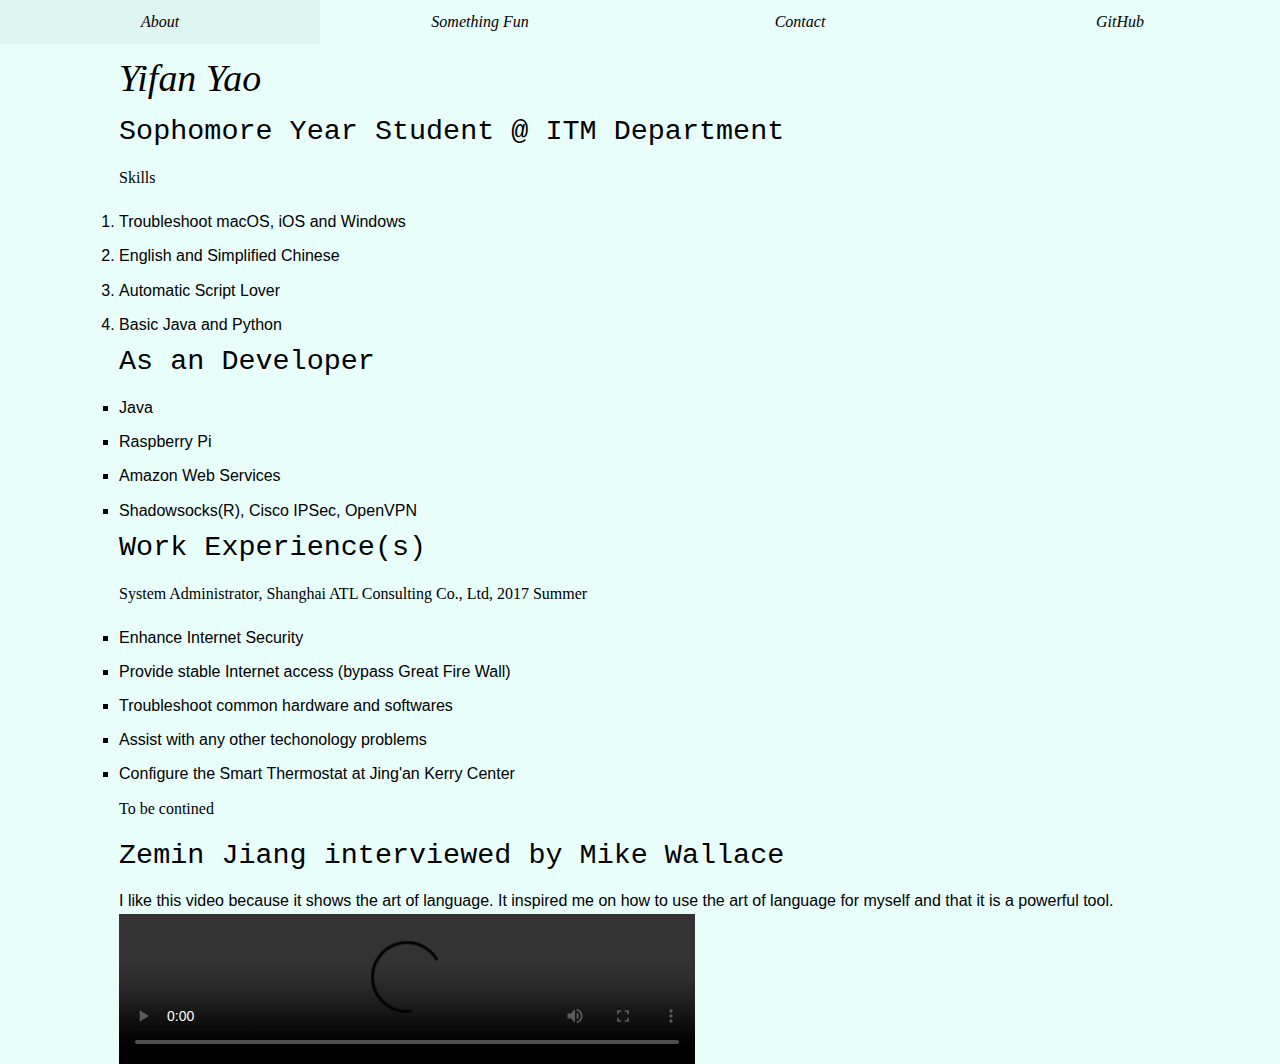
==== index.html @ 763ac0cf "Comply with htmllint; Corresponded URL for itmd-361-project2.conf;" ====
<!DOCTYPE html>
<html id="home" lang="en-US">

<head>
    <title>Hello World</title>
    <meta charset="utf-8" />
    <meta name="viewport" content="width=device-width,initial-scale=1.0,shrink-to-fit=no" />
    <link rel="stylesheet" href="css/screen.css?a" />
    <link rel="stylesheet" href="//basehold.it/18" />
</head>

<body>
  <header id="header">
    <h1><a href="https://aws.fanfanishere.org/itmd-361" rel="home">Yifan Yao</a></h1>
    <nav id="navigation" class="navbar">
      <ul>
        <li><a href="">About</a></li>
        <li><a href="somethingfun/">Something&nbsp;Fun</a></li>
        <li><a href="contact">Contact</a></li>
        <li><a href="https://www.github.com/fanfannnmn">GitHub</a></li>
      </ul>
    </nav>
  </header>

<article id="aboutme">
    <h2 id="name">Sophomore Year Student @ ITM Department</h2>
      <h3 id="skills">Skills</h3>
        <ol>
          <li>Troubleshoot macOS, iOS and Windows</li>
          <li>English and Simplified Chinese</li>
          <li>Automatic Script Lover</li>
          <li>Basic Java and Python</li>
        </ol>

  <section id="experience">
    <h2 id="developer">As an Developer</h2>
    <ul>
      <li>Java</li>
      <li>Raspberry Pi</li>
      <li>Amazon Web Services</li>
      <li>Shadowsocks(R), Cisco IPSec, OpenVPN</li>
    </ul>
  </section>

  <section id="workexperience">
    <h2 id="atlhead">Work Experience(s)</h2>
      <h3 id="atl">System Administrator, Shanghai ATL Consulting Co., Ltd, 2017 Summer</h3>
        <ul>
          <li>Enhance Internet Security</li>
          <li>Provide stable Internet access (bypass Great Fire Wall)</li>
          <li>Troubleshoot common hardware and softwares</li>
          <li>Assist with any other techonology problems</li>
          <li>Configure the Smart Thermostat at Jing'an Kerry Center</li>
        </ul>
      <h3 id="self-praise">To be contined</h3>
  </section>

  <section id="video">
    <h2>Zemin Jiang interviewed by Mike Wallace</h2>
    <figure>
      <figcaption>
        I like this video because it shows the art of language.
        It inspired me on how to use the art of language for myself and that
        it is a powerful tool.
      </figcaption>
        <!-- <iframe width="560" height="315" src="https://www.youtube.com/embed/0povNxZpUKE"></iframe> -->
        <video controls>
          <source src="https://itm.aws.fanfanishere.org/resource/Zemin_Jinag_interviewed_by_Mike_Wallace.mp4" type="video/mp4" />
          <p>
            Sorry, your browser does not support to view it for now.
            If you are interested, please download it from <a href="https://itm.aws.fanfanishere.org/resource/Zemin_Jinag_interviewed_by_Mike_Wallace.mp4">
            here</a>.
          </p>
        </video>
    </figure>
  </section>
</article>
</body>

</html>
---- css/screen.css ----
/* http://meyerweb.com/eric/tools/css/reset/
   v2.0 | 20110126
   License: none (public domain)
*/
/* stylelint-disable */
a,abbr,acronym,address,applet,article,aside,audio,b,big,blockquote,body,canvas,caption,center,cite,code,dd,del,details,dfn,div,dl,dt,em,embed,fieldset,figcaption,figure,footer,form,h1,h2,h3,h4,h5,h6,header,hgroup,html,i,iframe,img,ins,kbd,label,legend,li,mark,menu,nav,object,ol,output,p,pre,q,ruby,s,samp,section,small,span,strike,strong,sub,summary,sup,table,tbody,td,tfoot,th,thead,time,tr,tt,u,ul,var,video{margin:0;padding:0;border:0;font:inherit;vertical-align:baseline}article,aside,details,figcaption,figure,footer,header,hgroup,main,menu,nav,section{display:block}html,.stylelint{line-height:1}body,.stylelint{line-height:inherit}ol,ul,.stylelint{list-style:none}blockquote,q{quotes:none}blockquote:after,blockquote:before,q:after,q:before{content:'';content:none}table{border-collapse:collapse;border-spacing:0}
/* stylelint-enable */

/* Begin site styles below */

/* Base Styles */
/*
  Hint: these tend to be
  1. element selectors
  2. concerned with color and typography
  3. basic element presenation
*/

/*
  Setting type with a 4:3 modular scale
  http://www.modularscale.com/?18&px&1.333
*/
html {
  font-size: 1.125em; /* 18 / 16 = 1.125 */
  line-height: 1.222em; /* 22 / 18 = 1.2222222222 */
  font-family: sans-serif, Helvetica, Arial;
  background-color: #e8fefb;
  text-decoration: none;
}
body {
  padding-top: 3.667em; /* 66 / 18 = 3.667... */
  padding-right: 1.222em; /* 22 / 18 = 1.2222222222 */
  padding-left: 1.222em; /* 22 / 18 = 1.2222222222 */
}

h1,
h2,
h3,
h4,
h5,
h6,
p {
  padding-bottom: 1.222em; /* 22 / 18 = 1.2222222222 */
}

a {
  text-decoration: none;
  color: #1dadcc;
}

h1 {
  font-size: 2.369em; /* 42.635 / 18 = 2.369 */
  line-height: 1.032em; /* 44 / 42.635 = 1.032 */
  padding-bottom: 0.516em; /* 22 / 42.635 = 0.516 */
}
h1 a {
  text-decoration: none;
  color: black;
}
h2 {
  font-size: 1.777em; /* 31.984 / 18 = 1.777 */
  line-height: 1.032em; /* 33 / 31.984 = 1.032 */
  padding-bottom: 0.688em; /* 22 / 31.984 = 0.688 */
  font-family: courier;
}
h3 {
  font-family: "Times New Roman";
  font-weight: lighter;
}

ol, ul {
  bottom: 0.611em; /* 11 / 18 = 0.6111111 */
}
ol {
  list-style-type: decimal;
}
ul {
  list-style-type: square;
}
li ol,
li ul {
  padding-top: 0.611em; /* 11 / 18 = 0.6111111 */
  padding-left: 1.222em; /* 22 / 18 = 1.2222222222 */
  padding-bottom: 0;
}
li ol {
  list-style-type: lower-alpha;
}
li li ol {
  list-style-type: lower-roman;
}
li {
  padding-bottom: 0.611em; /* 11 / 18 = 0.6111111 */
}
li li:last-child {
  padding-bottom: 0;
}

p {
  padding-bottom: 1.222em;
}

/* Responsive Media */
img,
video,
audio {
  display: block;
  max-width: 100%;
  position: absolute;
  text-align: center;
}

/* Layout Styles */
/*
  Hint: these tend to be
  1. IDs; but also classes, sometimes
  2. concerned with layout and spatial
     relationships
*/

#header {
  margin: 0;
  font-family: georgia, cursive;
  font-weight: lighter;
  font-style: italic;
}

#navigation {
  position: absolute;
  width: 100%;
  top: 0;
  left: 0;
}
#navigation li {
  float: left;
  width: 25%;
}
#navigation a {
  display: block;
  color: black;
  width: 100%;
  padding-top: 0.611em; /* 11 / 18 = 0.611 */
  padding-bottom: 0.611em; /* 11 / 18 = 0.611 */
  text-align: center;
}
#navigation a:hover {
  background-color: #def4f1;
}

/* Modular Styles */
/*
  Repeating style patterns.
  Hint: these tend to be:
  1. classes and relationship selectors
  2. concerned with adjustments to base styles,
      spacing, color, etc. etc.
*/

#navigation ul,
#navigation li {
  list-style-type: none;
  padding-bottom: 0;
}

#form ul li,
#form label {
  list-style-type: none;
  padding-bottom: 0.277em;
}
ul li .ip-name, .ip-email {
  width: 15em;
  height: 1.111em;
}
ul li .ip-message {
  width: 25em;
  height: 11.111em;
  word-break: normal;
}

/* State Styles */
/*
  States of the browser and user access
  conditions.
  Hint: these tend to be:
  1. Driven by media queries
  2. Influenced by JavaScript
  3. Organized by Base, Layout, Module, State
*/

@media screen and (min-width: 375px) {
  body {
    padding-right: 11.73333333%; /* 44 / 375 = 11.73333333% */
    padding-left: 11.73333333%; /* 44 / 375 = 11.73333333% */
    font-size: 80%;
  }
  img,
  video,
  audio {
    display: block;
    width: 75%;
    position: absolute;
    text-align: center;
  }
  ul li .ip-message {
    width: 20em;
    height: 8.888em;
    word-break: normal;
  }
}

@media screen and (min-width: 640px) {
  html {
    font-size: 1.25em; /* 20 / 16 = 1.25em */
  }
  img,
  video,
  audio {
    display: block;
    max-width: 100%;
    position: absolute;
    text-align: center;
  }
}

@media screen and (min-width: 860px) {
  /*
    700 pixel grid w/ 80px margins (160)
    Columns: 200px;
    Gutters: 50px;
    Primary module: 450px;
    Secondary modul: 200px;
  */
  body {
    padding-right: 9.302325581%; /* 80 / 860 = 0.09302325581% */
    padding-left: 9.302325581%; /* 80 / 860 = 0.09302325581% */
  }
  img,
  video,
  audio {
    display: block;
    max-width: 45%;
    position: absolute;
    text-align: center;
  }
}
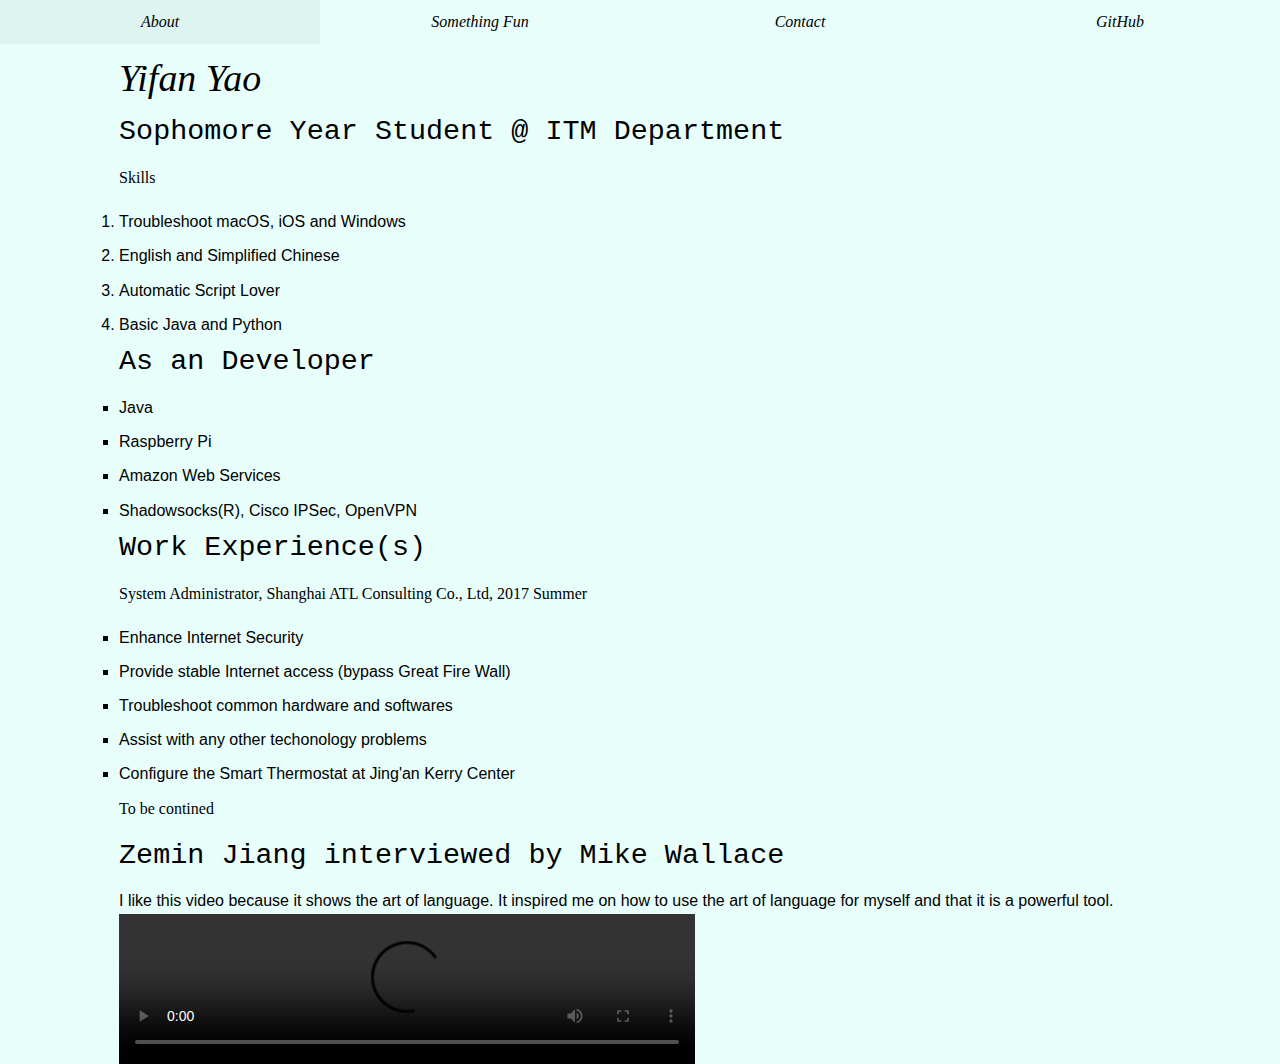
==== commit e11bce7c: "Change Baseline as 22px;" ====
--- a/index.html
+++ b/index.html
@@ -6,7 +6,7 @@
     <meta charset="utf-8" />
     <meta name="viewport" content="width=device-width,initial-scale=1.0,shrink-to-fit=no" />
     <link rel="stylesheet" href="css/screen.css?a" />
-    <link rel="stylesheet" href="//basehold.it/18" />
+    <link rel="stylesheet" href="//basehold.it/22" />
 </head>
 
 <body>
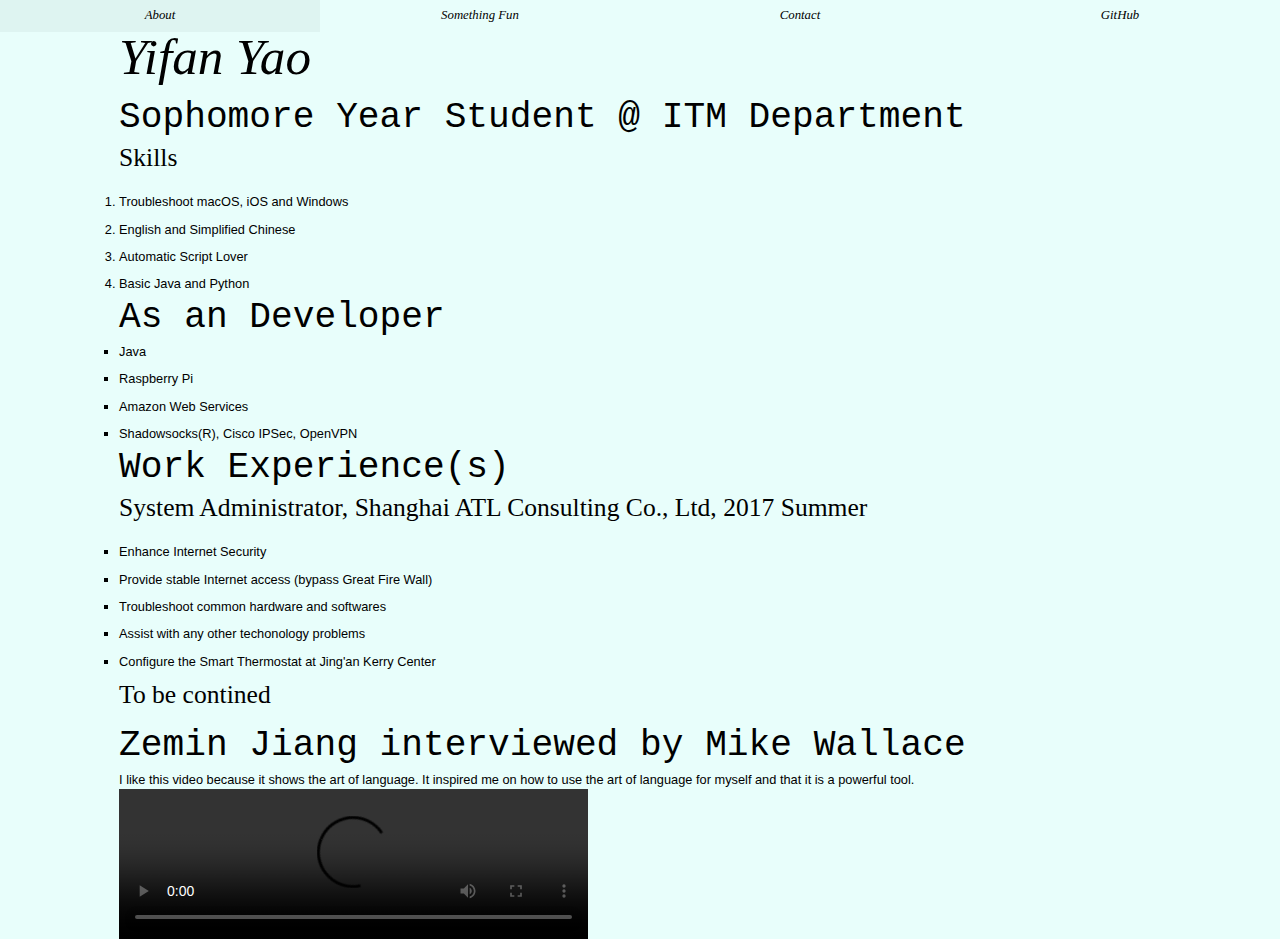
==== commit 5bd07bc7: "Organize stylesheet;" ====
--- a/index.html
+++ b/index.html
@@ -6,7 +6,7 @@
     <meta charset="utf-8" />
     <meta name="viewport" content="width=device-width,initial-scale=1.0,shrink-to-fit=no" />
     <link rel="stylesheet" href="css/screen.css?a" />
-    <link rel="stylesheet" href="//basehold.it/22" />
+    <link rel="stylesheet" href="//basehold.it/20" />
 </head>
 
 <body>
--- a/css/screen.css
+++ b/css/screen.css
@@ -21,26 +21,24 @@
   http://www.modularscale.com/?18&px&1.333
 */
 html {
-  font-size: 1.125em; /* 18 / 16 = 1.125 */
-  line-height: 1.222em; /* 22 / 18 = 1.2222222222 */
+  font-size: 1.125em; /* 18px / 16(default) = 1.125 */
+  line-height: 1.111em; /* 20px / 18 = 1.1111111111 */
   font-family: sans-serif, Helvetica, Arial;
   background-color: #e8fefb;
   text-decoration: none;
 }
 body {
-  padding-top: 3.667em; /* 66 / 18 = 3.667... */
-  padding-right: 1.222em; /* 22 / 18 = 1.2222222222 */
-  padding-left: 1.222em; /* 22 / 18 = 1.2222222222 */
+  padding-top: 3.3em; /* 66 / 20 = 3.3 */
+  padding-right: 1.1em; /* 22 / 20 = 1.1 */
+  padding-left: 1.1em; /* 22 / 20 = 1.1 */
 }
 
 h1,
 h2,
 h3,
-h4,
-h5,
-h6,
 p {
-  padding-bottom: 1.222em; /* 22 / 18 = 1.2222222222 */
+  padding-bottom: 0.8em;
+  font-weight: 500;
 }
 
 a {
@@ -49,27 +47,29 @@
 }
 
 h1 {
-  font-size: 2.369em; /* 42.635 / 18 = 2.369 */
-  line-height: 1.032em; /* 44 / 42.635 = 1.032 */
-  padding-bottom: 0.516em; /* 22 / 42.635 = 0.516 */
+  font-size: 3.998em; /* 50.889 / 20 = 2.54445 */
+  line-height: 0.589em; /* 25 / 50.889 = 0.5895183635 */
+  padding-bottom: 0.589em; /* 30 / 50 = 0.5895183635 */
 }
 h1 a {
   text-decoration: none;
   color: black;
 }
 h2 {
-  font-size: 1.777em; /* 31.984 / 18 = 1.777 */
-  line-height: 1.032em; /* 33 / 31.984 = 1.032 */
-  padding-bottom: 0.688em; /* 22 / 31.984 = 0.688 */
+  font-size: 2.827em; /* 35.989 / 20 = 1.79945 */
+  line-height: 0.834em; /* 30 / 35.989 = 0.8335880408 */
+  padding-bottom: 0.278em; /* 10 / 35.989 = 0.2778626803 */
   font-family: courier;
 }
 h3 {
+  font-size: 1.999em; /* 25.452 / 20 = 1.2726 */
+  line-height: 1.177em; /* 30 / 25.452 = 1.1786892975 */
   font-family: "Times New Roman";
   font-weight: lighter;
 }
 
 ol, ul {
-  bottom: 0.611em; /* 11 / 18 = 0.6111111 */
+  bottom: 0.55em; /* 11 / 20 = 0.55 */
 }
 ol {
   list-style-type: decimal;
@@ -79,8 +79,7 @@
 }
 li ol,
 li ul {
-  padding-top: 0.611em; /* 11 / 18 = 0.6111111 */
-  padding-left: 1.222em; /* 22 / 18 = 1.2222222222 */
+  padding-left: 1.1em; /* 22 / 20 = 1.1 */
   padding-bottom: 0;
 }
 li ol {
@@ -90,14 +89,10 @@
   list-style-type: lower-roman;
 }
 li {
-  padding-bottom: 0.611em; /* 11 / 18 = 0.6111111 */
+  padding-bottom: 0.75em; /* 11 / 20 = 0.75 */
 }
 li li:last-child {
   padding-bottom: 0;
-}
-
-p {
-  padding-bottom: 1.222em;
 }
 
 /* Responsive Media */
@@ -106,8 +101,6 @@
 audio {
   display: block;
   max-width: 100%;
-  position: absolute;
-  text-align: center;
 }
 
 /* Layout Styles */
@@ -139,8 +132,8 @@
   display: block;
   color: black;
   width: 100%;
-  padding-top: 0.611em; /* 11 / 18 = 0.611 */
-  padding-bottom: 0.611em; /* 11 / 18 = 0.611 */
+  padding-top: 0.55em; /* 11 / 20 = 0.55 */
+  padding-bottom: 0.55em; /* 11 / 20 = 0.55 */
   text-align: center;
 }
 #navigation a:hover {
@@ -165,15 +158,15 @@
 #form ul li,
 #form label {
   list-style-type: none;
-  padding-bottom: 0.277em;
+  padding-bottom: 0.15em; /* 3 / 20 = 0.15 */
 }
 ul li .ip-name, .ip-email {
   width: 15em;
-  height: 1.111em;
+  height: 1.1em; /* 22 / 20 = 1.1 */
 }
 ul li .ip-message {
   width: 25em;
-  height: 11.111em;
+  height: 10em; /* 200 / 20 = 10 */
   word-break: normal;
 }
 
@@ -198,27 +191,23 @@
   audio {
     display: block;
     width: 75%;
-    position: absolute;
-    text-align: center;
   }
   ul li .ip-message {
     width: 20em;
-    height: 8.888em;
+    height: 8.889em;  /* 160 / 18 = 8.8888888889 */
     word-break: normal;
   }
 }
 
 @media screen and (min-width: 640px) {
   html {
-    font-size: 1.25em; /* 20 / 16 = 1.25em */
+    font-size: 1em;
   }
   img,
   video,
   audio {
     display: block;
     max-width: 100%;
-    position: absolute;
-    text-align: center;
   }
 }
 
@@ -239,7 +228,5 @@
   audio {
     display: block;
     max-width: 45%;
-    position: absolute;
-    text-align: center;
-  }
-}
+  }
+}
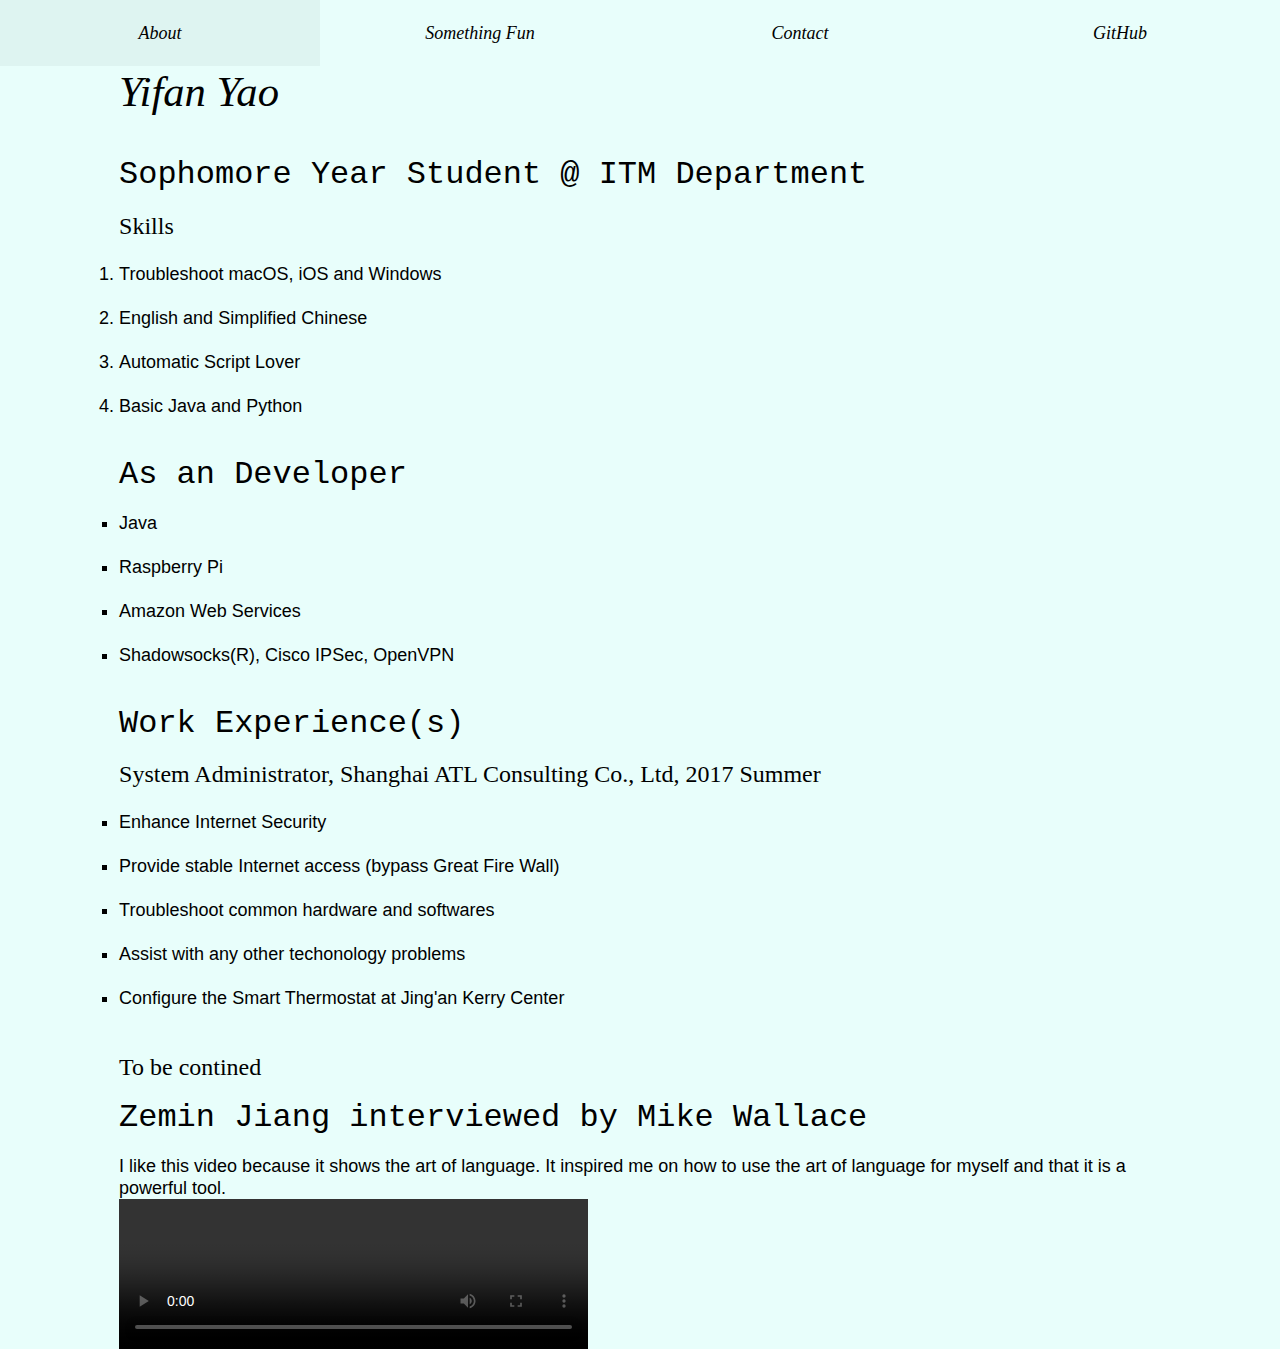
==== commit 3e5a276e: "Make everything scaled;" ====
--- a/index.html
+++ b/index.html
@@ -6,7 +6,7 @@
     <meta charset="utf-8" />
     <meta name="viewport" content="width=device-width,initial-scale=1.0,shrink-to-fit=no" />
     <link rel="stylesheet" href="css/screen.css?a" />
-    <link rel="stylesheet" href="//basehold.it/20" />
+    <link rel="stylesheet" href="//basehold.it/22" />
 </head>
 
 <body>
@@ -65,7 +65,7 @@
       </figcaption>
         <!-- <iframe width="560" height="315" src="https://www.youtube.com/embed/0povNxZpUKE"></iframe> -->
         <video controls>
-          <source src="https://itm.aws.fanfanishere.org/resource/Zemin_Jinag_interviewed_by_Mike_Wallace.mp4" type="video/mp4" />
+          <!--<source src="https://itm.aws.fanfanishere.org/resource/Zemin_Jinag_interviewed_by_Mike_Wallace.mp4" type="video/mp4" />-->
           <p>
             Sorry, your browser does not support to view it for now.
             If you are interested, please download it from <a href="https://itm.aws.fanfanishere.org/resource/Zemin_Jinag_interviewed_by_Mike_Wallace.mp4">
--- a/css/screen.css
+++ b/css/screen.css
@@ -21,25 +21,25 @@
   http://www.modularscale.com/?18&px&1.333
 */
 html {
-  font-size: 1.125em; /* 18px / 16(default) = 1.125 */
-  line-height: 1.111em; /* 20px / 18 = 1.1111111111 */
+  font-size: 18px;
+  line-height: 22px;
   font-family: sans-serif, Helvetica, Arial;
   background-color: #e8fefb;
   text-decoration: none;
 }
 body {
-  padding-top: 3.3em; /* 66 / 20 = 3.3 */
-  padding-right: 1.1em; /* 22 / 20 = 1.1 */
-  padding-left: 1.1em; /* 22 / 20 = 1.1 */
-}
-
+  padding-top: 22px;
+  padding-right: 22px;
+  padding-left: 22px;
+}
+/*
 h1,
 h2,
 h3,
 p {
-  padding-bottom: 0.8em;
+  padding-bottom: 22px;
   font-weight: 500;
-}
+}*/
 
 a {
   text-decoration: none;
@@ -47,29 +47,31 @@
 }
 
 h1 {
-  font-size: 3.998em; /* 50.889 / 20 = 2.54445 */
-  line-height: 0.589em; /* 25 / 50.889 = 0.5895183635 */
-  padding-bottom: 0.589em; /* 30 / 50 = 0.5895183635 */
+  font-size: 42.635px;
+  padding-top: 44px;
+  line-height: 51.162px;
+  padding-bottom: 44px;
 }
 h1 a {
   text-decoration: none;
   color: black;
 }
 h2 {
-  font-size: 2.827em; /* 35.989 / 20 = 1.79945 */
-  line-height: 0.834em; /* 30 / 35.989 = 0.8335880408 */
-  padding-bottom: 0.278em; /* 10 / 35.989 = 0.2778626803 */
+  font-size: 31.984px;
+  line-height: 28.7928px;
+  padding-bottom: 22px;
   font-family: courier;
 }
 h3 {
-  font-size: 1.999em; /* 25.452 / 20 = 1.2726 */
-  line-height: 1.177em; /* 30 / 25.452 = 1.1786892975 */
+  font-size: 23.994px;
+  line-height: 28.7928px;
   font-family: "Times New Roman";
   font-weight: lighter;
+  padding-bottom: 22px;
 }
 
 ol, ul {
-  bottom: 0.55em; /* 11 / 20 = 0.55 */
+  padding-bottom: 22px;
 }
 ol {
   list-style-type: decimal;
@@ -79,7 +81,7 @@
 }
 li ol,
 li ul {
-  padding-left: 1.1em; /* 22 / 20 = 1.1 */
+  padding-left: 22px;
   padding-bottom: 0;
 }
 li ol {
@@ -89,7 +91,7 @@
   list-style-type: lower-roman;
 }
 li {
-  padding-bottom: 0.75em; /* 11 / 20 = 0.75 */
+  padding-bottom: 22px;
 }
 li li:last-child {
   padding-bottom: 0;
@@ -132,8 +134,8 @@
   display: block;
   color: black;
   width: 100%;
-  padding-top: 0.55em; /* 11 / 20 = 0.55 */
-  padding-bottom: 0.55em; /* 11 / 20 = 0.55 */
+  padding-top: 22px;
+  padding-bottom: 22px;
   text-align: center;
 }
 #navigation a:hover {
@@ -158,15 +160,15 @@
 #form ul li,
 #form label {
   list-style-type: none;
-  padding-bottom: 0.15em; /* 3 / 20 = 0.15 */
+  line-height: 18px;
 }
 ul li .ip-name, .ip-email {
   width: 15em;
-  height: 1.1em; /* 22 / 20 = 1.1 */
+  height: 18px;
 }
 ul li .ip-message {
   width: 25em;
-  height: 10em; /* 200 / 20 = 10 */
+  height: 200px;
   word-break: normal;
 }
 
@@ -184,7 +186,6 @@
   body {
     padding-right: 11.73333333%; /* 44 / 375 = 11.73333333% */
     padding-left: 11.73333333%; /* 44 / 375 = 11.73333333% */
-    font-size: 80%;
   }
   img,
   video,
@@ -194,15 +195,13 @@
   }
   ul li .ip-message {
     width: 20em;
-    height: 8.889em;  /* 160 / 18 = 8.8888888889 */
+    height: 160px;  /* 160 / 18 = 8.8888888889 */
     word-break: normal;
   }
 }
 
+
 @media screen and (min-width: 640px) {
-  html {
-    font-size: 1em;
-  }
   img,
   video,
   audio {
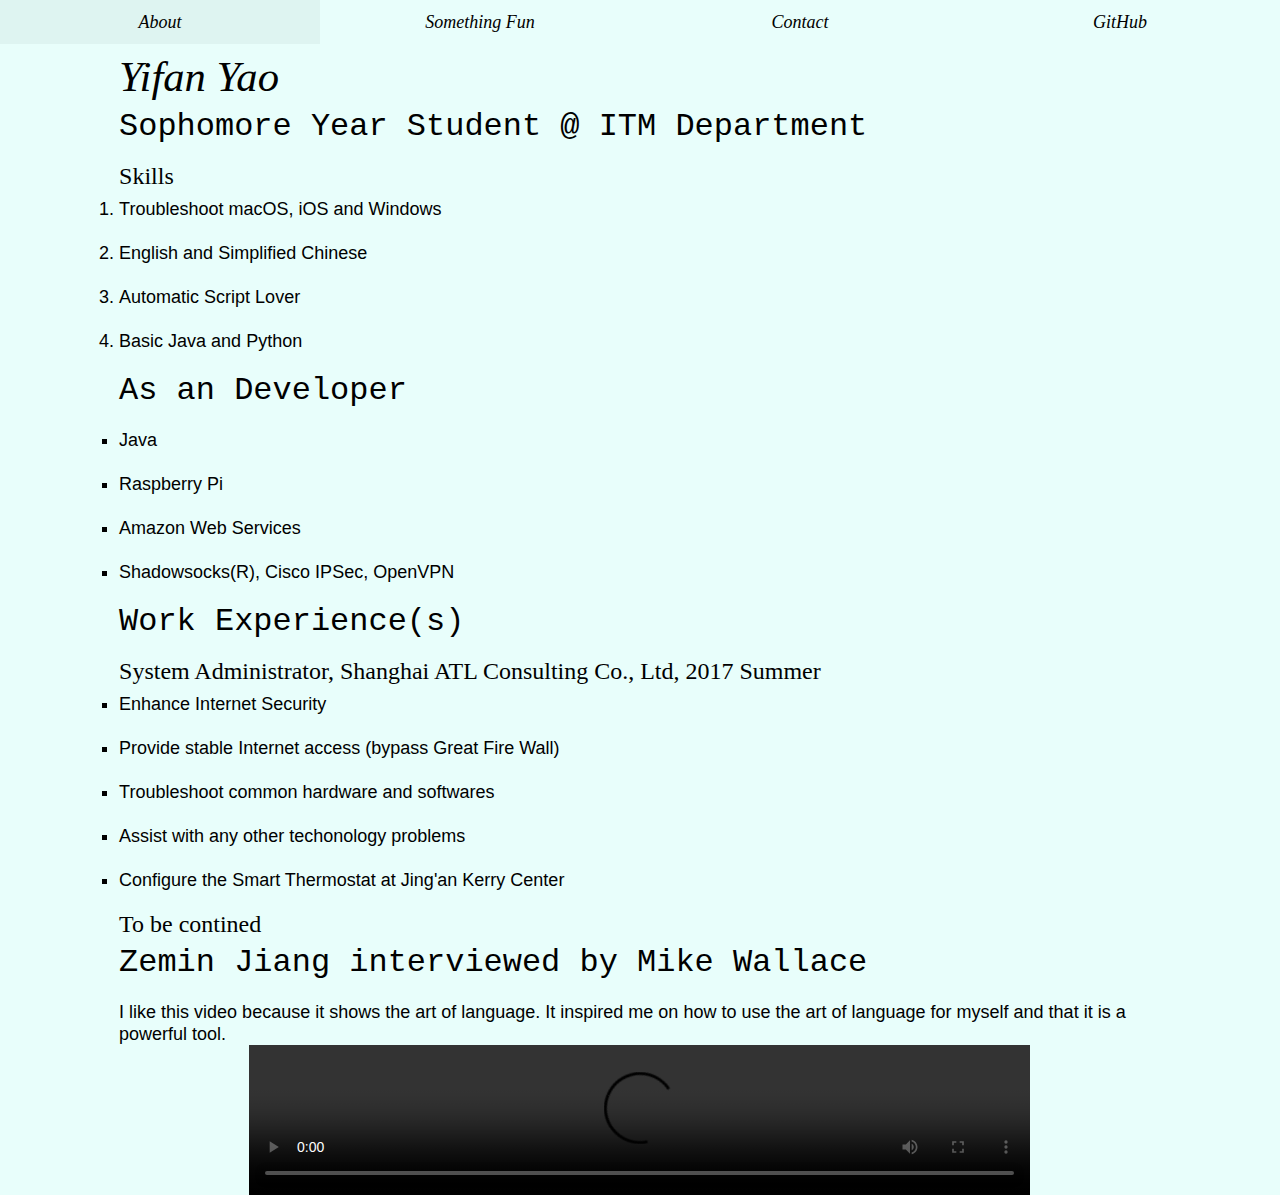
==== commit ba69e98f: "Final version for px;" ====
--- a/index.html
+++ b/index.html
@@ -63,9 +63,8 @@
         It inspired me on how to use the art of language for myself and that
         it is a powerful tool.
       </figcaption>
-        <!-- <iframe width="560" height="315" src="https://www.youtube.com/embed/0povNxZpUKE"></iframe> -->
         <video controls>
-          <!--<source src="https://itm.aws.fanfanishere.org/resource/Zemin_Jinag_interviewed_by_Mike_Wallace.mp4" type="video/mp4" />-->
+          <source src="https://itm.aws.fanfanishere.org/resource/Zemin_Jinag_interviewed_by_Mike_Wallace.mp4" type="video/mp4" />
           <p>
             Sorry, your browser does not support to view it for now.
             If you are interested, please download it from <a href="https://itm.aws.fanfanishere.org/resource/Zemin_Jinag_interviewed_by_Mike_Wallace.mp4">
--- a/css/screen.css
+++ b/css/screen.css
@@ -28,18 +28,10 @@
   text-decoration: none;
 }
 body {
-  padding-top: 22px;
+  padding-top: 11px;
   padding-right: 22px;
   padding-left: 22px;
 }
-/*
-h1,
-h2,
-h3,
-p {
-  padding-bottom: 22px;
-  font-weight: 500;
-}*/
 
 a {
   text-decoration: none;
@@ -49,8 +41,8 @@
 h1 {
   font-size: 42.635px;
   padding-top: 44px;
-  line-height: 51.162px;
-  padding-bottom: 44px;
+  line-height: 44px;
+  padding-bottom: 11px;
 }
 h1 a {
   text-decoration: none;
@@ -58,21 +50,22 @@
 }
 h2 {
   font-size: 31.984px;
-  line-height: 28.7928px;
+  line-height: 33px;
   padding-bottom: 22px;
   font-family: courier;
 }
 h3 {
   font-size: 23.994px;
-  line-height: 28.7928px;
+  line-height: 22px;
   font-family: "Times New Roman";
   font-weight: lighter;
+  padding-bottom: 11px;
+}
+
+p {
   padding-bottom: 22px;
 }
 
-ol, ul {
-  padding-bottom: 22px;
-}
 ol {
   list-style-type: decimal;
 }
@@ -91,10 +84,8 @@
   list-style-type: lower-roman;
 }
 li {
+  line-height: 22px;
   padding-bottom: 22px;
-}
-li li:last-child {
-  padding-bottom: 0;
 }
 
 /* Responsive Media */
@@ -134,8 +125,8 @@
   display: block;
   color: black;
   width: 100%;
-  padding-top: 22px;
-  padding-bottom: 22px;
+  padding-top: 11px;
+  padding-bottom: 11px;
   text-align: center;
 }
 #navigation a:hover {
@@ -155,21 +146,6 @@
 #navigation li {
   list-style-type: none;
   padding-bottom: 0;
-}
-
-#form ul li,
-#form label {
-  list-style-type: none;
-  line-height: 18px;
-}
-ul li .ip-name, .ip-email {
-  width: 15em;
-  height: 18px;
-}
-ul li .ip-message {
-  width: 25em;
-  height: 200px;
-  word-break: normal;
 }
 
 /* State Styles */
@@ -191,12 +167,8 @@
   video,
   audio {
     display: block;
+    margin: 0 auto;
     width: 75%;
-  }
-  ul li .ip-message {
-    width: 20em;
-    height: 160px;  /* 160 / 18 = 8.8888888889 */
-    word-break: normal;
   }
 }
 
@@ -206,6 +178,7 @@
   video,
   audio {
     display: block;
+    margin: 0 auto;
     max-width: 100%;
   }
 }
@@ -226,6 +199,7 @@
   video,
   audio {
     display: block;
-    max-width: 45%;
-  }
-}
+    margin: 0 auto;
+    max-width: 85%;
+  }
+}
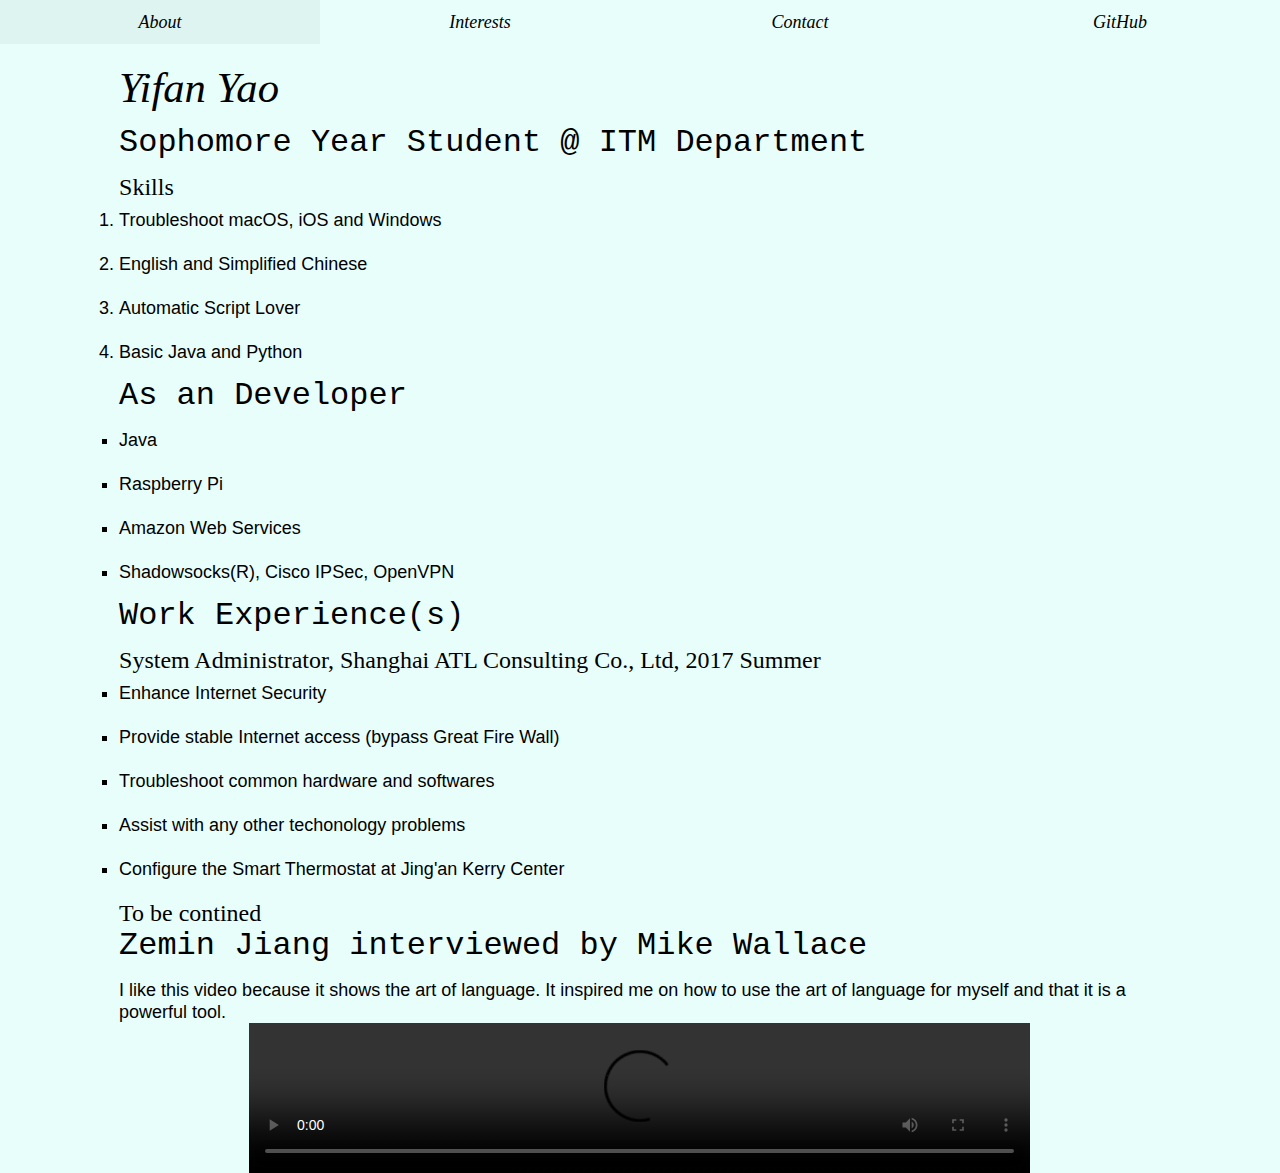
==== commit 54d0793c: "Replace somethingfun to interests; Minor change;" ====
--- a/index.html
+++ b/index.html
@@ -15,7 +15,7 @@
     <nav id="navigation" class="navbar">
       <ul>
         <li><a href="">About</a></li>
-        <li><a href="somethingfun/">Something&nbsp;Fun</a></li>
+        <li><a href="interests/">Interests</a></li>
         <li><a href="contact">Contact</a></li>
         <li><a href="https://www.github.com/fanfannnmn">GitHub</a></li>
       </ul>
--- a/css/screen.css
+++ b/css/screen.css
@@ -21,16 +21,16 @@
   http://www.modularscale.com/?18&px&1.333
 */
 html {
-  font-size: 18px;
-  line-height: 22px;
+  font-size: 1.125em; /* 18 / 16 = 1.125 */
+  line-height: 1.2222222222em; /* 22 / 18 = 1.2222222222 */
   font-family: sans-serif, Helvetica, Arial;
   background-color: #e8fefb;
   text-decoration: none;
 }
 body {
-  padding-top: 11px;
-  padding-right: 22px;
-  padding-left: 22px;
+  padding-top: 0.6111111111em; /* 11 / 18 = 0.6111111111 */
+  padding-right: 1.2222222222em; /* 22 / 18 = 1.2222222222 */
+  padding-left: 1.2222222222em; /* 22 / 18 = 1.2222222222 */
 }
 
 a {
@@ -38,32 +38,36 @@
   color: #1dadcc;
 }
 
+h1, h2, h3, p {
+ padding-bottom: 1.222em; /* 22 / 18 = 1.2222222222 */
+}
+
 h1 {
-  font-size: 42.635px;
-  padding-top: 44px;
-  line-height: 44px;
-  padding-bottom: 11px;
+  font-size: 2.3686111111em; /* 42.635 / 18 = 2.3686111111 */
+  padding-top: 1.548023924em; /* 66 / 42.635 = 1.548023924 */
+  line-height: 0.5160079747em; /* 22 / 42.635 = 0.5160079747 */
+  padding-bottom: 0.774011962em; /* 33 / 42.635 = 0.774011962 */
 }
 h1 a {
   text-decoration: none;
   color: black;
 }
 h2 {
-  font-size: 31.984px;
-  line-height: 33px;
-  padding-bottom: 22px;
+  font-size: 1.7768888889em; /* 31.984 / 18 = 1.7768888889 */
+  line-height: 0.687843922em; /* 22 / 31.984 = 0.687843922 */
+  padding-bottom: 0.687843922em; /* 22 / 31.984 = 0.687843922 */
   font-family: courier;
 }
 h3 {
-  font-size: 23.994px;
-  line-height: 22px;
+  font-size: 1.333em; /* 23.994 / 18 = 1.333 */
+  line-height: 0.9168958906em; /* 22 / 23.994 = 0.9168958906 */
   font-family: "Times New Roman";
   font-weight: lighter;
-  padding-bottom: 11px;
+  padding-bottom: 0.4584479453em; /* 11 / 23.994 = 0.4584479453 */
 }
 
 p {
-  padding-bottom: 22px;
+  padding-bottom: 0.6111111111em; /* 11 / 18 = 0.6111111111 */
 }
 
 ol {
@@ -74,7 +78,7 @@
 }
 li ol,
 li ul {
-  padding-left: 22px;
+  padding-left: 1.2222222222em; /* 22 / 18 = 1.2222222222 */
   padding-bottom: 0;
 }
 li ol {
@@ -84,8 +88,7 @@
   list-style-type: lower-roman;
 }
 li {
-  line-height: 22px;
-  padding-bottom: 22px;
+  padding-bottom: 1.2222222222em; /* 22 / 18 = 1.2222222222 */
 }
 
 /* Responsive Media */
@@ -125,8 +128,8 @@
   display: block;
   color: black;
   width: 100%;
-  padding-top: 11px;
-  padding-bottom: 11px;
+  padding-top: 0.6111111111em; /* 11 / 18 = 0.6111111111 */
+  padding-bottom: 0.6111111111em; /* 11 / 18 = 0.6111111111 */
   text-align: center;
 }
 #navigation a:hover {
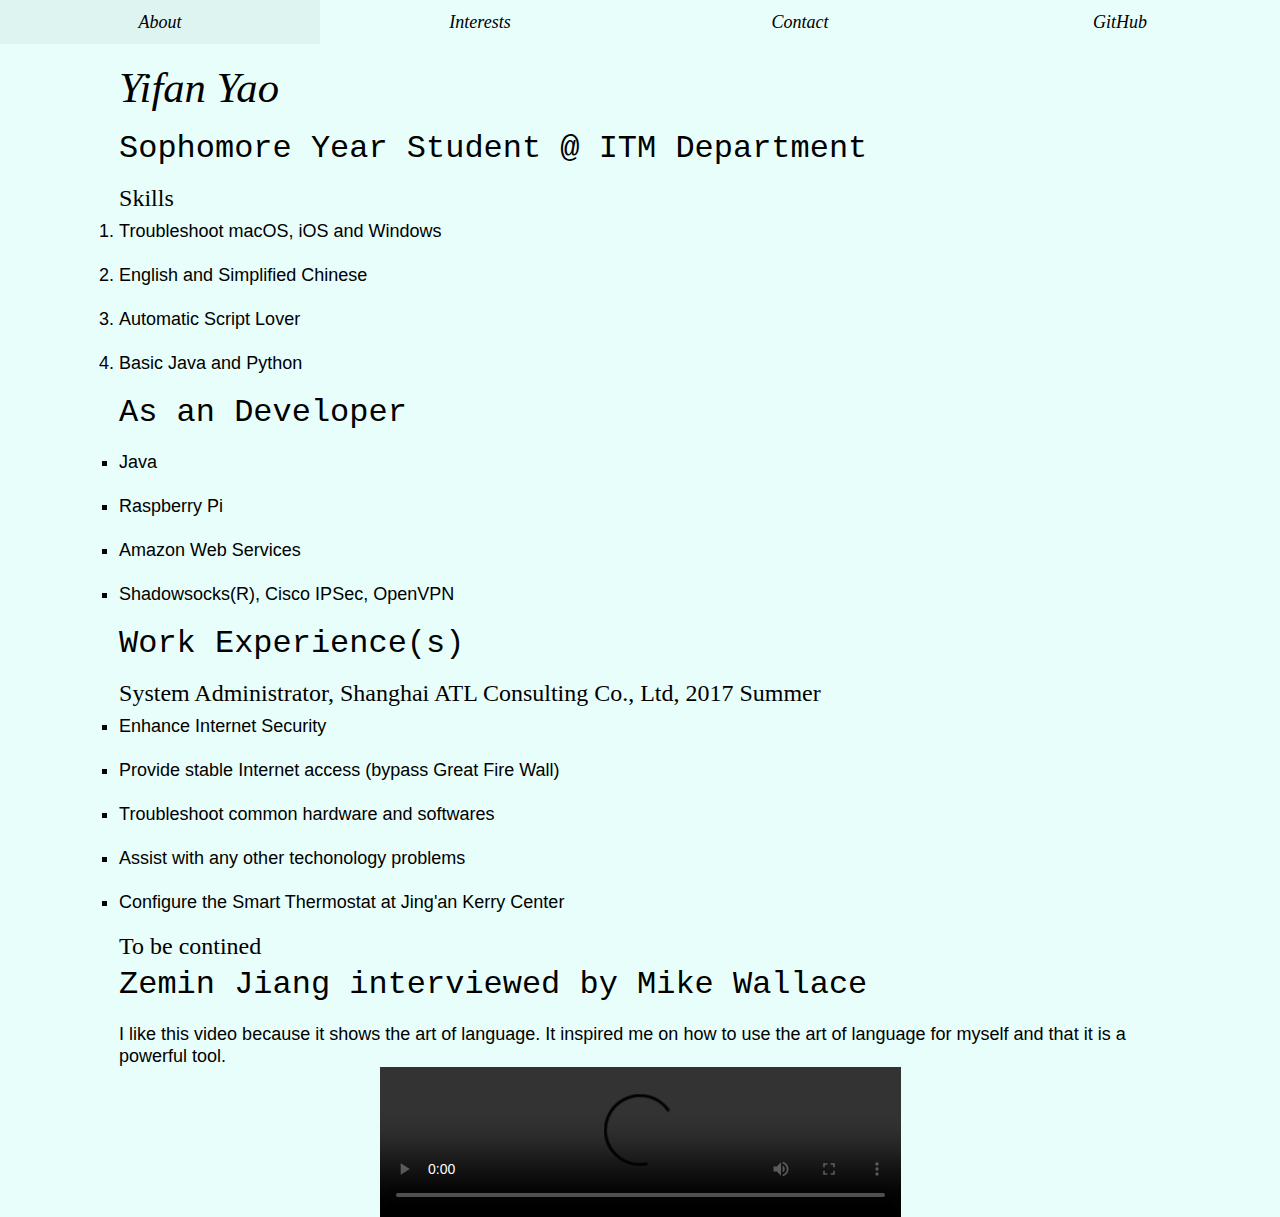
==== commit 4ae5f315: "Formatting codes;" ====
--- a/index.html
+++ b/index.html
@@ -2,11 +2,11 @@
 <html id="home" lang="en-US">
 
 <head>
-    <title>Hello World</title>
-    <meta charset="utf-8" />
-    <meta name="viewport" content="width=device-width,initial-scale=1.0,shrink-to-fit=no" />
-    <link rel="stylesheet" href="css/screen.css?a" />
-    <link rel="stylesheet" href="//basehold.it/22" />
+  <title>Hello World</title>
+  <meta charset="utf-8" />
+  <meta name="viewport" content="width=device-width,initial-scale=1.0,shrink-to-fit=no" />
+  <link rel="stylesheet" href="css/screen.css?a" />
+  <link rel="stylesheet" href="//basehold.it/22" />
 </head>
 
 <body>
@@ -22,47 +22,45 @@
     </nav>
   </header>
 
-<article id="aboutme">
+  <article id="aboutme">
     <h2 id="name">Sophomore Year Student @ ITM Department</h2>
-      <h3 id="skills">Skills</h3>
-        <ol>
-          <li>Troubleshoot macOS, iOS and Windows</li>
-          <li>English and Simplified Chinese</li>
-          <li>Automatic Script Lover</li>
-          <li>Basic Java and Python</li>
-        </ol>
+    <h3 id="skills">Skills</h3>
+    <ol>
+      <li>Troubleshoot macOS, iOS and Windows</li>
+      <li>English and Simplified Chinese</li>
+      <li>Automatic Script Lover</li>
+      <li>Basic Java and Python</li>
+    </ol>
 
-  <section id="experience">
-    <h2 id="developer">As an Developer</h2>
-    <ul>
-      <li>Java</li>
-      <li>Raspberry Pi</li>
-      <li>Amazon Web Services</li>
-      <li>Shadowsocks(R), Cisco IPSec, OpenVPN</li>
-    </ul>
-  </section>
+    <section id="experience">
+      <h2 id="developer">As an Developer</h2>
+      <ul>
+        <li>Java</li>
+        <li>Raspberry Pi</li>
+        <li>Amazon Web Services</li>
+        <li>Shadowsocks(R), Cisco IPSec, OpenVPN</li>
+      </ul>
+    </section>
 
-  <section id="workexperience">
-    <h2 id="atlhead">Work Experience(s)</h2>
+    <section id="workexperience">
+      <h2 id="atlhead">Work Experience(s)</h2>
       <h3 id="atl">System Administrator, Shanghai ATL Consulting Co., Ltd, 2017 Summer</h3>
-        <ul>
-          <li>Enhance Internet Security</li>
-          <li>Provide stable Internet access (bypass Great Fire Wall)</li>
-          <li>Troubleshoot common hardware and softwares</li>
-          <li>Assist with any other techonology problems</li>
-          <li>Configure the Smart Thermostat at Jing'an Kerry Center</li>
-        </ul>
+      <ul>
+        <li>Enhance Internet Security</li>
+        <li>Provide stable Internet access (bypass Great Fire Wall)</li>
+        <li>Troubleshoot common hardware and softwares</li>
+        <li>Assist with any other techonology problems</li>
+        <li>Configure the Smart Thermostat at Jing'an Kerry Center</li>
+      </ul>
       <h3 id="self-praise">To be contined</h3>
-  </section>
+    </section>
 
-  <section id="video">
-    <h2>Zemin Jiang interviewed by Mike Wallace</h2>
-    <figure>
-      <figcaption>
-        I like this video because it shows the art of language.
-        It inspired me on how to use the art of language for myself and that
-        it is a powerful tool.
-      </figcaption>
+    <section id="video">
+      <h2>Zemin Jiang interviewed by Mike Wallace</h2>
+      <figure>
+        <figcaption>
+          I like this video because it shows the art of language. It inspired me on how to use the art of language for myself and that it is a powerful tool.
+        </figcaption>
         <video controls>
           <source src="https://itm.aws.fanfanishere.org/resource/Zemin_Jinag_interviewed_by_Mike_Wallace.mp4" type="video/mp4" />
           <p>
@@ -71,9 +69,9 @@
             here</a>.
           </p>
         </video>
-    </figure>
-  </section>
-</article>
+      </figure>
+    </section>
+  </article>
 </body>
 
 </html>
--- a/css/screen.css
+++ b/css/screen.css
@@ -54,7 +54,7 @@
 }
 h2 {
   font-size: 1.7768888889em; /* 31.984 / 18 = 1.7768888889 */
-  line-height: 0.687843922em; /* 22 / 31.984 = 0.687843922 */
+  line-height: 1.0317658829em; /* 33 / 31.984 = 1.0317658829 */
   padding-bottom: 0.687843922em; /* 22 / 31.984 = 0.687843922 */
   font-family: courier;
 }
@@ -171,7 +171,7 @@
   audio {
     display: block;
     margin: 0 auto;
-    width: 75%;
+    width: 100%;
   }
 }
 
@@ -203,6 +203,6 @@
   audio {
     display: block;
     margin: 0 auto;
-    max-width: 85%;
-  }
-}
+    max-width: 50%;
+  }
+}
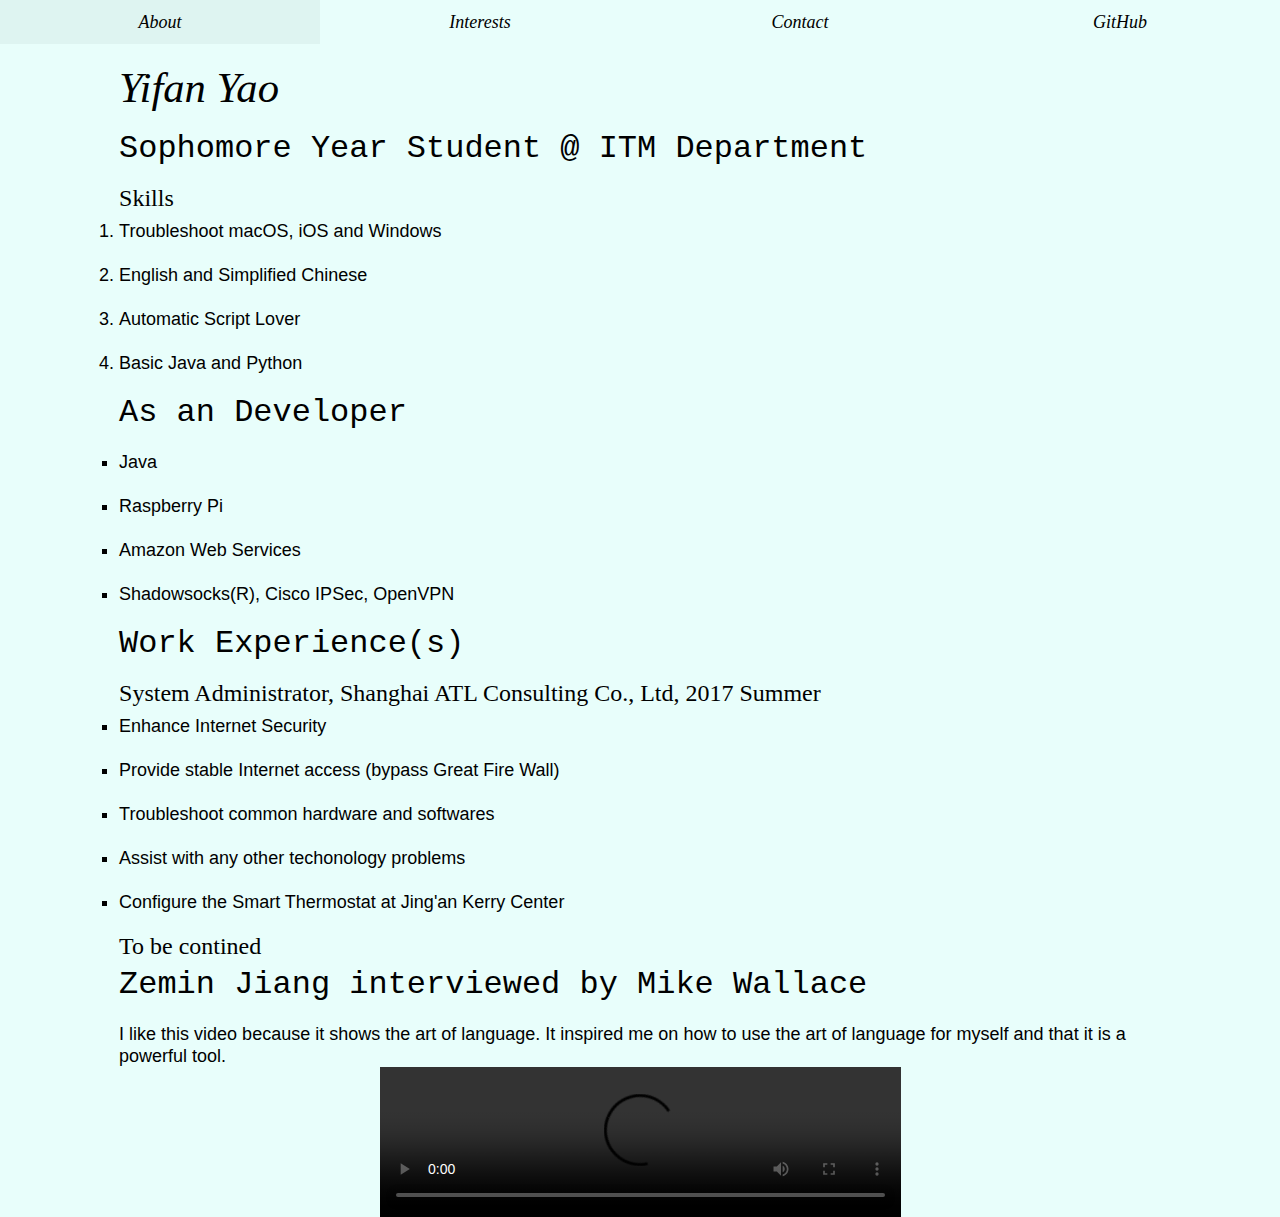
==== commit 0a5be82a: "Minor fixes; Baseline removed;" ====
--- a/index.html
+++ b/index.html
@@ -6,7 +6,6 @@
   <meta charset="utf-8" />
   <meta name="viewport" content="width=device-width,initial-scale=1.0,shrink-to-fit=no" />
   <link rel="stylesheet" href="css/screen.css?a" />
-  <link rel="stylesheet" href="//basehold.it/22" />
 </head>
 
 <body>
@@ -59,7 +58,9 @@
       <h2>Zemin Jiang interviewed by Mike Wallace</h2>
       <figure>
         <figcaption>
-          I like this video because it shows the art of language. It inspired me on how to use the art of language for myself and that it is a powerful tool.
+          I like this video because it shows the art of language. It inspired me
+          on how to use the art of language for myself and that it is a powerful
+          tool.
         </figcaption>
         <video controls>
           <source src="https://itm.aws.fanfanishere.org/resource/Zemin_Jinag_interviewed_by_Mike_Wallace.mp4" type="video/mp4" />
